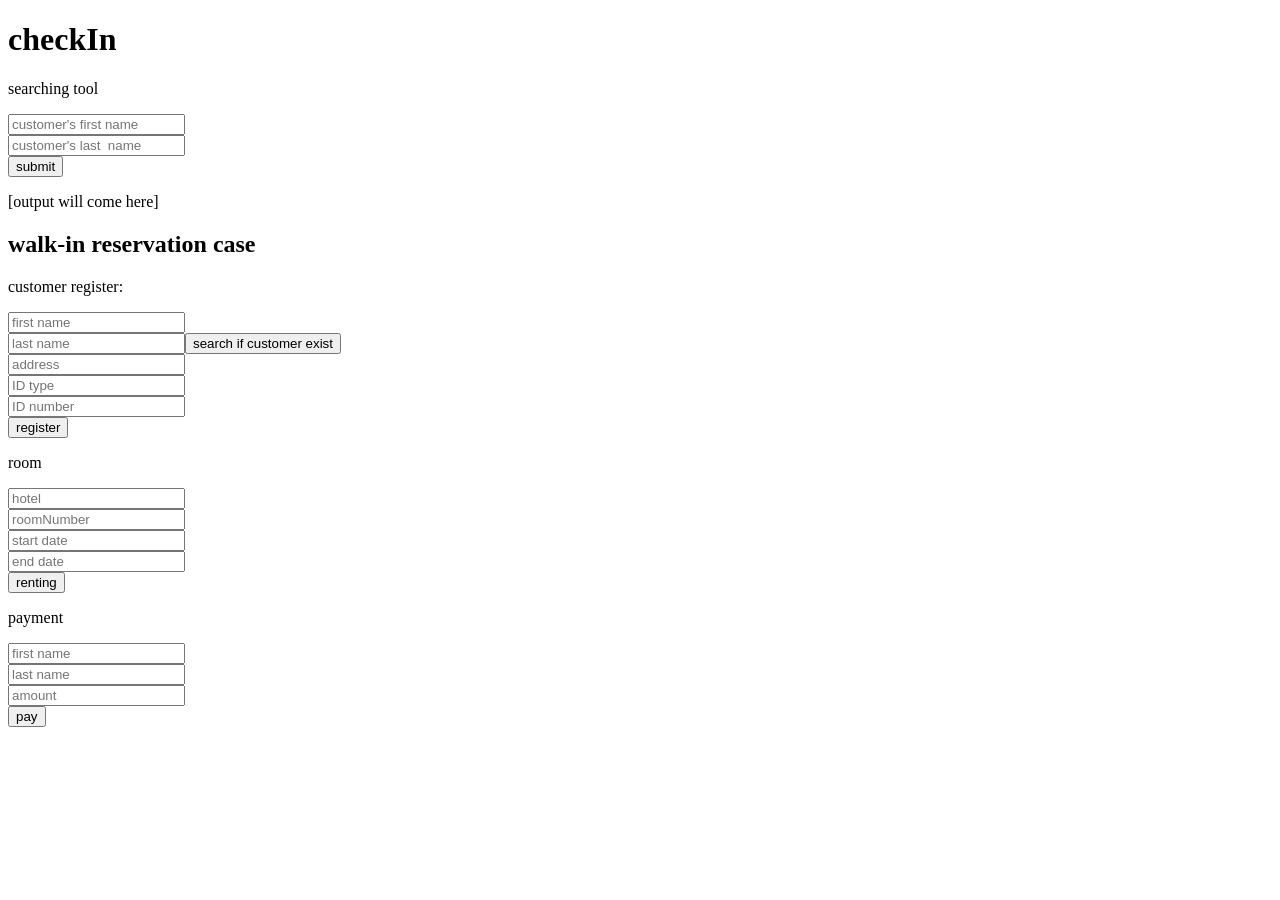
==== app/src/main/resources/static/checkIn.html @ ab444dc7 "add checkIn,sqlView html page" ====
<!DOCTYPE html>
<html lang="en">
    <head>
        <meta charset="UTF-8">
        <title>checkIn page</title>
    </head>

    <body>
        <h1>checkIn</h1>
        <p>searching tool</p>

        <input type="text" placeholder="customer's first name"><br>
        <input type="text" placeholder="customer's last  name"><br>
        <button>submit</button>

        <p>[output will come here]</p>

        <h2>walk-in reservation case</h2>
        <p>customer register:</p>
        <input type="text" placeholder="first name"><br>
        <input type="text" placeholder="last name"><button>search if customer exist</button><br>
        <input type="text" placeholder="address"><br>
        <input type="text" placeholder="ID type"><br>
        <input type="text" placeholder="ID number"><br>
        <button>register</button>

        <p>room</p>
        <input type="text" placeholder="hotel"><br>
        <input type="text" placeholder="roomNumber"><br>
        <input type="text" placeholder="start date"><br>
        <input type="text" placeholder="end date"><br>
        <button>renting</button><br>

        <p>payment</p>
        <input type="text" placeholder="first name"><br>
        <input type="text" placeholder="last name"><br>
        <input type="number" placeholder="amount"><br>
        <button>pay</button>
    </body>
</html>
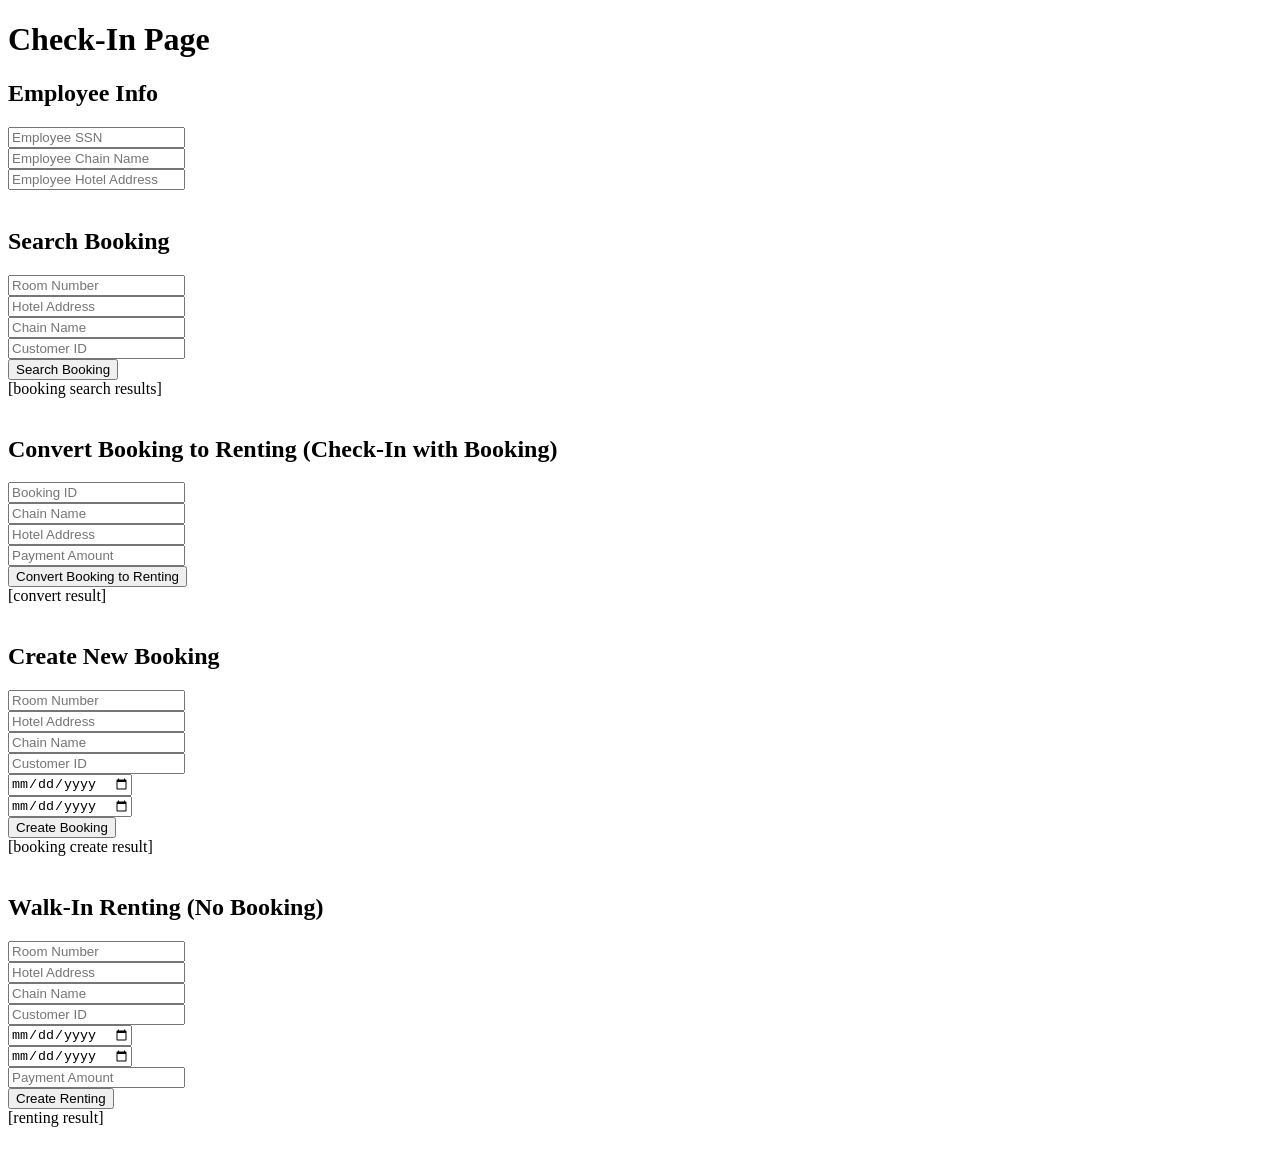
==== commit d3ab9d63: "fetch room/checkin and modify some data structure roomDAO, add roomDAO in hotelController" ====
--- a/app/src/main/resources/static/checkIn.html
+++ b/app/src/main/resources/static/checkIn.html
@@ -1,40 +1,162 @@
 <!DOCTYPE html>
 <html lang="en">
-    <head>
-        <meta charset="UTF-8">
-        <title>checkIn page</title>
-    </head>
+<head>
+    <meta charset="UTF-8">
+    <title>checkIn page</title>
+</head>
 
-    <body>
-        <h1>checkIn</h1>
-        <p>searching tool</p>
+<body>
+<h1>Check-In Page</h1>
 
-        <input type="text" placeholder="customer's first name"><br>
-        <input type="text" placeholder="customer's last  name"><br>
-        <button>submit</button>
+<!-- Employee Info (needed for renting) -->
+<h2>Employee Info</h2>
+<input id="empSsn" type="text" placeholder="Employee SSN"><br>
+<input id="empChainName" type="text" placeholder="Employee Chain Name"><br>
+<input id="empHotelAddress" type="text" placeholder="Employee Hotel Address"><br><br>
 
-        <p>[output will come here]</p>
+<!-- Booking Search -->
+<h2>Search Booking</h2>
+<input id="searchRoomNumber" type="text" placeholder="Room Number"><br>
+<input id="searchHotelAddress" type="text" placeholder="Hotel Address"><br>
+<input id="searchChainName" type="text" placeholder="Chain Name"><br>
+<input id="searchCustomerId" type="text" placeholder="Customer ID"><br>
+<button id="searchBookingButton">Search Booking</button>
+<div id="bookingOutput">[booking search results]</div><br>
 
-        <h2>walk-in reservation case</h2>
-        <p>customer register:</p>
-        <input type="text" placeholder="first name"><br>
-        <input type="text" placeholder="last name"><button>search if customer exist</button><br>
-        <input type="text" placeholder="address"><br>
-        <input type="text" placeholder="ID type"><br>
-        <input type="text" placeholder="ID number"><br>
-        <button>register</button>
+<!-- Convert Booking to Renting -->
+<h2>Convert Booking to Renting (Check-In with Booking)</h2>
+<input id="convertBookingId" type="text" placeholder="Booking ID"><br>
+<input id="convertChainName" type="text" placeholder="Chain Name"><br>
+<input id="convertHotelAddress" type="text" placeholder="Hotel Address"><br>
+<input id="convertPayment" type="text" placeholder="Payment Amount"><br>
+<button id="convertButton">Convert Booking to Renting</button>
+<div id="convertOutput">[convert result]</div><br>
 
-        <p>room</p>
-        <input type="text" placeholder="hotel"><br>
-        <input type="text" placeholder="roomNumber"><br>
-        <input type="text" placeholder="start date"><br>
-        <input type="text" placeholder="end date"><br>
-        <button>renting</button><br>
+<!-- Create Booking -->
+<h2>Create New Booking</h2>
+<input id="bookRoomNumber" type="text" placeholder="Room Number"><br>
+<input id="bookHotelAddress" type="text" placeholder="Hotel Address"><br>
+<input id="bookChainName" type="text" placeholder="Chain Name"><br>
+<input id="bookCustomerId" type="text" placeholder="Customer ID"><br>
+<input id="bookStartDate" type="date"><br>
+<input id="bookEndDate" type="date"><br>
+<button id="createBookingButton">Create Booking</button>
+<div id="bookingCreateOutput">[booking create result]</div><br>
 
-        <p>payment</p>
-        <input type="text" placeholder="first name"><br>
-        <input type="text" placeholder="last name"><br>
-        <input type="number" placeholder="amount"><br>
-        <button>pay</button>
-    </body>
+<!-- Walk-in Renting (no booking) -->
+<h2>Walk-In Renting (No Booking)</h2>
+<input id="rentRoomNumber" type="text" placeholder="Room Number"><br>
+<input id="rentHotelAddress" type="text" placeholder="Hotel Address"><br>
+<input id="rentChainName" type="text" placeholder="Chain Name"><br>
+<input id="rentCustomerId" type="text" placeholder="Customer ID"><br>
+<input id="rentStartDate" type="date"><br>
+<input id="rentEndDate" type="date"><br>
+<input id="rentPayment" type="text" placeholder="Payment Amount"><br>
+<button id="createRentingButton">Create Renting</button>
+<div id="rentingOutput">[renting result]</div><br>
+
+<script>
+    // Search Booking
+    document.getElementById("searchBookingButton").addEventListener("click", () => {
+        const roomNumber = document.getElementById("searchRoomNumber").value;
+        const hotelAddress = document.getElementById("searchHotelAddress").value;
+        const chainName = document.getElementById("searchChainName").value;
+        const customerId = document.getElementById("searchCustomerId").value;
+
+        fetch(`/rentings/booking/search?roomNumber=${roomNumber}&hotelAddress=${hotelAddress}&chainName=${chainName}&customerId=${customerId}`, {
+            method: "GET"
+        })
+            .then(response => response.json())
+            .then(data => {
+                if (data.length > 0) {
+                    document.getElementById("bookingOutput").innerText = JSON.stringify(data);
+                } else {
+                    document.getElementById("bookingOutput").innerText = "No bookings found";
+                }
+            });
+    });
+
+    // Convert Booking to Renting
+    document.getElementById("convertButton").addEventListener("click", () => {
+        const ssn = document.getElementById("empSsn").value;
+        const chainName = document.getElementById("convertChainName").value;
+        const hotelAddress = document.getElementById("convertHotelAddress").value;
+        const bookingId = document.getElementById("convertBookingId").value;
+        const payment = document.getElementById("convertPayment").value;
+
+        fetch(`/rentings/convert?ssn=${ssn}&chainName=${chainName}&hotelAddress=${hotelAddress}&bookingId=${bookingId}&payment=${payment}`, {
+            method: "POST"
+        }).then(response => {
+            if (response.ok) {
+                document.getElementById("convertOutput").innerText = "Booking converted to renting successfully!";
+            } else {
+                document.getElementById("convertOutput").innerText = "Failed to convert booking";
+            }
+        });
+    });
+
+    // Create Booking
+    document.getElementById("createBookingButton").addEventListener("click", () => {
+        const roomNumber = document.getElementById("bookRoomNumber").value;
+        const hotelAddress = document.getElementById("bookHotelAddress").value;
+        const chainName = document.getElementById("bookChainName").value;
+        const customerId = document.getElementById("bookCustomerId").value;
+        const startDate = document.getElementById("bookStartDate").value;
+        const endDate = document.getElementById("bookEndDate").value;
+
+        fetch("/rentings/booking", {
+            method: "POST",
+            headers: {"Content-Type": "application/json"},
+            body: JSON.stringify({
+                roomNumber: parseInt(roomNumber),
+                hotelAddress,
+                chainName,
+                customerId: parseInt(customerId),
+                startDate,
+                endDate
+            })
+        }).then(response => {
+            if (response.ok) {
+                document.getElementById("bookingCreateOutput").innerText = "Booking created successfully!";
+            } else {
+                document.getElementById("bookingCreateOutput").innerText = "Failed to create booking";
+            }
+        });
+    });
+
+    // Walk-in Renting
+    document.getElementById("createRentingButton").addEventListener("click", () => {
+        const roomNumber = document.getElementById("rentRoomNumber").value;
+        const hotelAddress = document.getElementById("rentHotelAddress").value;
+        const chainName = document.getElementById("rentChainName").value;
+        const customerId = document.getElementById("rentCustomerId").value;
+        const startDate = document.getElementById("rentStartDate").value;
+        const endDate = document.getElementById("rentEndDate").value;
+        const payment = document.getElementById("rentPayment").value;
+        const empSsn = document.getElementById("empSsn").value;
+        const empChainName = document.getElementById("empChainName").value;
+        const empHotelAddress = document.getElementById("empHotelAddress").value;
+
+        fetch(`/rentings?empSsn=${empSsn}&empChainName=${empChainName}&empHotelAddress=${empHotelAddress}`, {
+            method: "POST",
+            headers: {"Content-Type": "application/json"},
+            body: JSON.stringify({
+                roomNumber: parseInt(roomNumber),
+                hotelAddress,
+                chainName,
+                customerId: parseInt(customerId),
+                startDate,
+                endDate,
+                payment: parseInt(payment)
+            })
+        }).then(response => {
+            if (response.ok) {
+                document.getElementById("rentingOutput").innerText = "Renting created successfully!";
+            } else {
+                document.getElementById("rentingOutput").innerText = "Failed to create renting";
+            }
+        });
+    });
+</script>
+</body>
 </html>
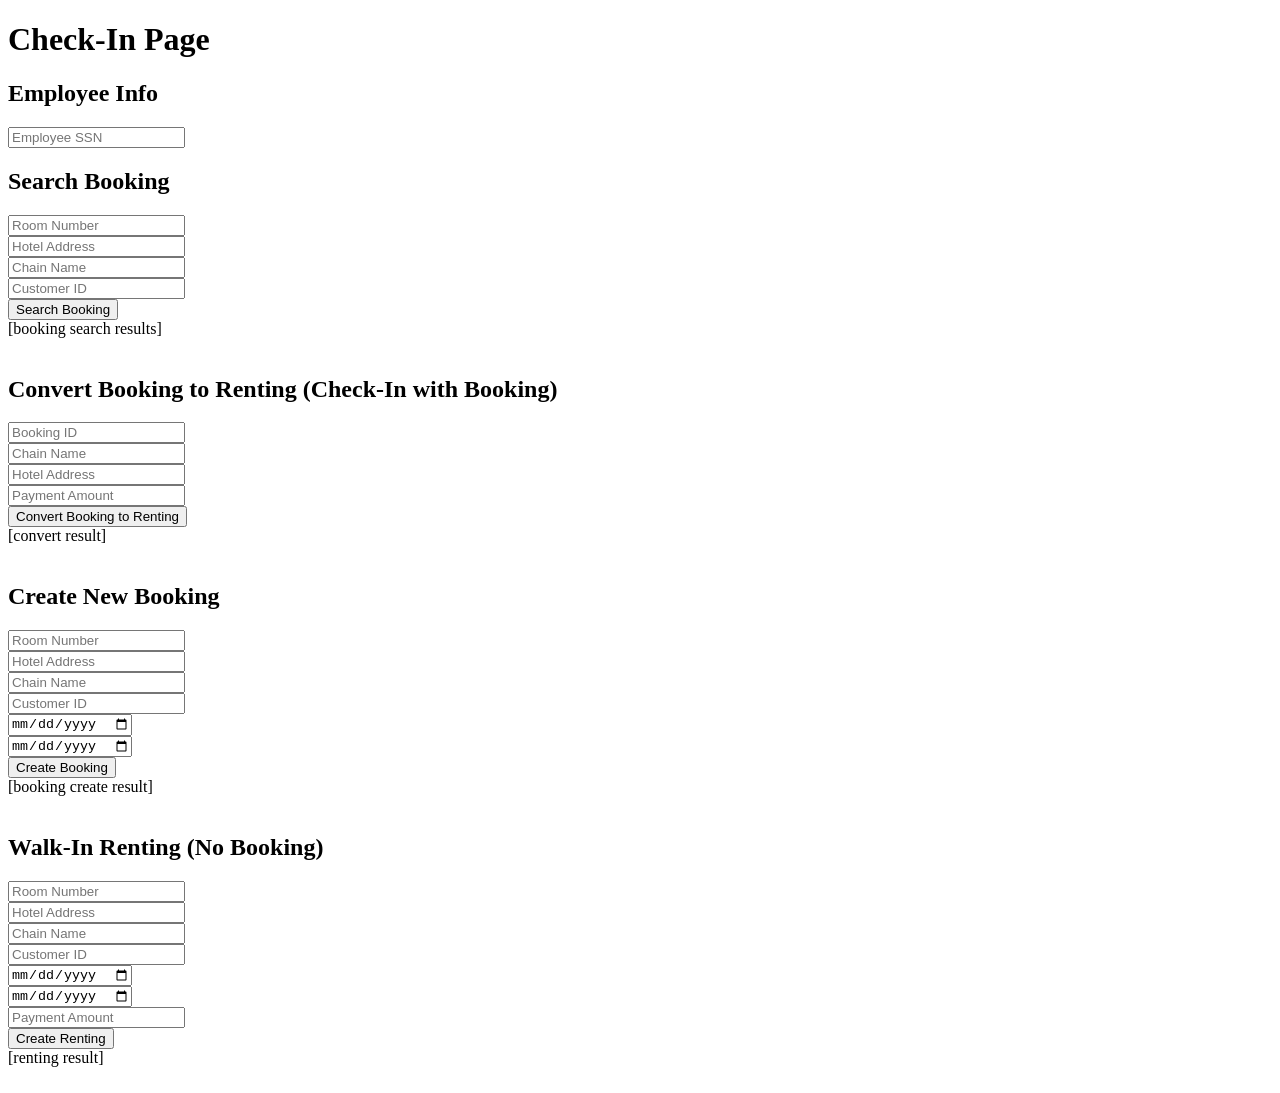
==== commit 8a384c8e: "fix fetch" ====
--- a/app/src/main/resources/static/checkIn.html
+++ b/app/src/main/resources/static/checkIn.html
@@ -1,162 +1,158 @@
 <!DOCTYPE html>
 <html lang="en">
-<head>
-    <meta charset="UTF-8">
-    <title>checkIn page</title>
-</head>
+    <head>
+        <meta charset="UTF-8">
+        <title>checkIn page</title>
+    </head>
 
-<body>
-<h1>Check-In Page</h1>
+    <body>
+        <h1>Check-In Page</h1>
 
-<!-- Employee Info (needed for renting) -->
-<h2>Employee Info</h2>
-<input id="empSsn" type="text" placeholder="Employee SSN"><br>
-<input id="empChainName" type="text" placeholder="Employee Chain Name"><br>
-<input id="empHotelAddress" type="text" placeholder="Employee Hotel Address"><br><br>
+        <!-- Employee Info (needed for renting) -->
+        <h2>Employee Info</h2>
+        <input id="empSsn" type="text" placeholder="Employee SSN"><br>
 
-<!-- Booking Search -->
-<h2>Search Booking</h2>
-<input id="searchRoomNumber" type="text" placeholder="Room Number"><br>
-<input id="searchHotelAddress" type="text" placeholder="Hotel Address"><br>
-<input id="searchChainName" type="text" placeholder="Chain Name"><br>
-<input id="searchCustomerId" type="text" placeholder="Customer ID"><br>
-<button id="searchBookingButton">Search Booking</button>
-<div id="bookingOutput">[booking search results]</div><br>
+        <!-- Booking Search -->
+        <h2>Search Booking</h2>
+        <input id="searchRoomNumber" type="text" placeholder="Room Number"><br>
+        <input id="searchHotelAddress" type="text" placeholder="Hotel Address"><br>
+        <input id="searchChainName" type="text" placeholder="Chain Name"><br>
+        <input id="searchCustomerId" type="text" placeholder="Customer ID"><br>
+        <button id="searchBookingButton">Search Booking</button>
+        <div id="bookingOutput">[booking search results]</div><br>
 
-<!-- Convert Booking to Renting -->
-<h2>Convert Booking to Renting (Check-In with Booking)</h2>
-<input id="convertBookingId" type="text" placeholder="Booking ID"><br>
-<input id="convertChainName" type="text" placeholder="Chain Name"><br>
-<input id="convertHotelAddress" type="text" placeholder="Hotel Address"><br>
-<input id="convertPayment" type="text" placeholder="Payment Amount"><br>
-<button id="convertButton">Convert Booking to Renting</button>
-<div id="convertOutput">[convert result]</div><br>
+        <!-- Convert Booking to Renting -->
+        <h2>Convert Booking to Renting (Check-In with Booking)</h2>
+        <input id="convertBookingId" type="text" placeholder="Booking ID"><br>
+        <input id="convertChainName" type="text" placeholder="Chain Name"><br>
+        <input id="convertHotelAddress" type="text" placeholder="Hotel Address"><br>
+        <input id="convertPayment" type="text" placeholder="Payment Amount"><br>
+        <button id="convertButton">Convert Booking to Renting</button>
+        <div id="convertOutput">[convert result]</div><br>
 
-<!-- Create Booking -->
-<h2>Create New Booking</h2>
-<input id="bookRoomNumber" type="text" placeholder="Room Number"><br>
-<input id="bookHotelAddress" type="text" placeholder="Hotel Address"><br>
-<input id="bookChainName" type="text" placeholder="Chain Name"><br>
-<input id="bookCustomerId" type="text" placeholder="Customer ID"><br>
-<input id="bookStartDate" type="date"><br>
-<input id="bookEndDate" type="date"><br>
-<button id="createBookingButton">Create Booking</button>
-<div id="bookingCreateOutput">[booking create result]</div><br>
+        <!-- Create Booking -->
+        <h2>Create New Booking</h2>
+        <input id="bookRoomNumber" type="text" placeholder="Room Number"><br>
+        <input id="bookHotelAddress" type="text" placeholder="Hotel Address"><br>
+        <input id="bookChainName" type="text" placeholder="Chain Name"><br>
+        <input id="bookCustomerId" type="text" placeholder="Customer ID"><br>
+        <input id="bookStartDate" type="date"><br>
+        <input id="bookEndDate" type="date"><br>
+        <button id="createBookingButton">Create Booking</button>
+        <div id="bookingCreateOutput">[booking create result]</div><br>
 
-<!-- Walk-in Renting (no booking) -->
-<h2>Walk-In Renting (No Booking)</h2>
-<input id="rentRoomNumber" type="text" placeholder="Room Number"><br>
-<input id="rentHotelAddress" type="text" placeholder="Hotel Address"><br>
-<input id="rentChainName" type="text" placeholder="Chain Name"><br>
-<input id="rentCustomerId" type="text" placeholder="Customer ID"><br>
-<input id="rentStartDate" type="date"><br>
-<input id="rentEndDate" type="date"><br>
-<input id="rentPayment" type="text" placeholder="Payment Amount"><br>
-<button id="createRentingButton">Create Renting</button>
-<div id="rentingOutput">[renting result]</div><br>
+        <!-- Walk-in Renting (no booking) -->
+        <h2>Walk-In Renting (No Booking)</h2>
+        <input id="rentRoomNumber" type="text" placeholder="Room Number"><br>
+        <input id="rentHotelAddress" type="text" placeholder="Hotel Address"><br>
+        <input id="rentChainName" type="text" placeholder="Chain Name"><br>
+        <input id="rentCustomerId" type="text" placeholder="Customer ID"><br>
+        <input id="rentStartDate" type="date"><br>
+        <input id="rentEndDate" type="date"><br>
+        <input id="rentPayment" type="text" placeholder="Payment Amount"><br>
+        <button id="createRentingButton">Create Renting</button>
+        <div id="rentingOutput">[renting result]</div><br>
 
-<script>
-    // Search Booking
-    document.getElementById("searchBookingButton").addEventListener("click", () => {
-        const roomNumber = document.getElementById("searchRoomNumber").value;
-        const hotelAddress = document.getElementById("searchHotelAddress").value;
-        const chainName = document.getElementById("searchChainName").value;
-        const customerId = document.getElementById("searchCustomerId").value;
+        <script>
+            // Search Booking
+            document.getElementById("searchBookingButton").addEventListener("click", () => {
+                const roomNumber = document.getElementById("searchRoomNumber").value;
+                const hotelAddress = document.getElementById("searchHotelAddress").value;
+                const chainName = document.getElementById("searchChainName").value;
+                const customerId = document.getElementById("searchCustomerId").value;
 
-        fetch(`/rentings/booking/search?roomNumber=${roomNumber}&hotelAddress=${hotelAddress}&chainName=${chainName}&customerId=${customerId}`, {
-            method: "GET"
-        })
-            .then(response => response.json())
-            .then(data => {
-                if (data.length > 0) {
-                    document.getElementById("bookingOutput").innerText = JSON.stringify(data);
-                } else {
-                    document.getElementById("bookingOutput").innerText = "No bookings found";
-                }
+                fetch(`/rentings/booking/search?roomNumber=${roomNumber}&hotelAddress=${hotelAddress}&chainName=${chainName}&customerId=${customerId}`, {
+                    method: "GET"
+                })
+                    .then(response => response.json())
+                    .then(data => {
+                        if (data.length > 0) {
+                            document.getElementById("bookingOutput").innerText = JSON.stringify(data);
+                        } else {
+                            document.getElementById("bookingOutput").innerText = "No bookings found";
+                        }
+                    });
             });
-    });
 
-    // Convert Booking to Renting
-    document.getElementById("convertButton").addEventListener("click", () => {
-        const ssn = document.getElementById("empSsn").value;
-        const chainName = document.getElementById("convertChainName").value;
-        const hotelAddress = document.getElementById("convertHotelAddress").value;
-        const bookingId = document.getElementById("convertBookingId").value;
-        const payment = document.getElementById("convertPayment").value;
+            // Convert Booking to Renting
+            document.getElementById("convertButton").addEventListener("click", () => {
+                const ssn = document.getElementById("empSsn").value;
+                const chainName = document.getElementById("convertChainName").value;
+                const hotelAddress = document.getElementById("convertHotelAddress").value;
+                const bookingId = document.getElementById("convertBookingId").value;
+                const payment = document.getElementById("convertPayment").value;
 
-        fetch(`/rentings/convert?ssn=${ssn}&chainName=${chainName}&hotelAddress=${hotelAddress}&bookingId=${bookingId}&payment=${payment}`, {
-            method: "POST"
-        }).then(response => {
-            if (response.ok) {
-                document.getElementById("convertOutput").innerText = "Booking converted to renting successfully!";
-            } else {
-                document.getElementById("convertOutput").innerText = "Failed to convert booking";
-            }
-        });
-    });
+                fetch(`/rentings/convert?ssn=${ssn}&chainName=${chainName}&hotelAddress=${hotelAddress}&bookingId=${bookingId}&payment=${payment}`, {
+                    method: "POST"
+                }).then(response => {
+                    if (response.ok) {
+                        document.getElementById("convertOutput").innerText = "Booking converted to renting successfully!";
+                    } else {
+                        document.getElementById("convertOutput").innerText = "Failed to convert booking";
+                    }
+                });
+            });
 
-    // Create Booking
-    document.getElementById("createBookingButton").addEventListener("click", () => {
-        const roomNumber = document.getElementById("bookRoomNumber").value;
-        const hotelAddress = document.getElementById("bookHotelAddress").value;
-        const chainName = document.getElementById("bookChainName").value;
-        const customerId = document.getElementById("bookCustomerId").value;
-        const startDate = document.getElementById("bookStartDate").value;
-        const endDate = document.getElementById("bookEndDate").value;
+            // Create Booking
+            document.getElementById("createBookingButton").addEventListener("click", () => {
+                const roomNumber = document.getElementById("bookRoomNumber").value;
+                const hotelAddress = document.getElementById("bookHotelAddress").value;
+                const chainName = document.getElementById("bookChainName").value;
+                const customerId = document.getElementById("bookCustomerId").value;
+                const startDate = document.getElementById("bookStartDate").value;
+                const endDate = document.getElementById("bookEndDate").value;
 
-        fetch("/rentings/booking", {
-            method: "POST",
-            headers: {"Content-Type": "application/json"},
-            body: JSON.stringify({
-                roomNumber: parseInt(roomNumber),
-                hotelAddress,
-                chainName,
-                customerId: parseInt(customerId),
-                startDate,
-                endDate
-            })
-        }).then(response => {
-            if (response.ok) {
-                document.getElementById("bookingCreateOutput").innerText = "Booking created successfully!";
-            } else {
-                document.getElementById("bookingCreateOutput").innerText = "Failed to create booking";
-            }
-        });
-    });
+                fetch("/rentings/booking", {
+                    method: "POST",
+                    headers: {"Content-Type": "application/json"},
+                    body: JSON.stringify({
+                        roomNumber: parseInt(roomNumber),
+                        hotelAddress,
+                        chainName,
+                        customerId: parseInt(customerId),
+                        startDate,
+                        endDate
+                    })
+                }).then(response => {
+                    if (response.ok) {
+                        document.getElementById("bookingCreateOutput").innerText = "Booking created successfully!";
+                    } else {
+                        document.getElementById("bookingCreateOutput").innerText = "Failed to create booking";
+                    }
+                });
+            });
 
-    // Walk-in Renting
-    document.getElementById("createRentingButton").addEventListener("click", () => {
-        const roomNumber = document.getElementById("rentRoomNumber").value;
-        const hotelAddress = document.getElementById("rentHotelAddress").value;
-        const chainName = document.getElementById("rentChainName").value;
-        const customerId = document.getElementById("rentCustomerId").value;
-        const startDate = document.getElementById("rentStartDate").value;
-        const endDate = document.getElementById("rentEndDate").value;
-        const payment = document.getElementById("rentPayment").value;
-        const empSsn = document.getElementById("empSsn").value;
-        const empChainName = document.getElementById("empChainName").value;
-        const empHotelAddress = document.getElementById("empHotelAddress").value;
+            // Walk-in Renting
+            document.getElementById("createRentingButton").addEventListener("click", () => {
+                const roomNumber = document.getElementById("rentRoomNumber").value;
+                const hotelAddress = document.getElementById("rentHotelAddress").value;
+                const chainName = document.getElementById("rentChainName").value;
+                const customerId = document.getElementById("rentCustomerId").value;
+                const startDate = document.getElementById("rentStartDate").value;
+                const endDate = document.getElementById("rentEndDate").value;
+                const payment = document.getElementById("rentPayment").value;
+                const empSsn = document.getElementById("empSsn").value;
 
-        fetch(`/rentings?empSsn=${empSsn}&empChainName=${empChainName}&empHotelAddress=${empHotelAddress}`, {
-            method: "POST",
-            headers: {"Content-Type": "application/json"},
-            body: JSON.stringify({
-                roomNumber: parseInt(roomNumber),
-                hotelAddress,
-                chainName,
-                customerId: parseInt(customerId),
-                startDate,
-                endDate,
-                payment: parseInt(payment)
-            })
-        }).then(response => {
-            if (response.ok) {
-                document.getElementById("rentingOutput").innerText = "Renting created successfully!";
-            } else {
-                document.getElementById("rentingOutput").innerText = "Failed to create renting";
-            }
-        });
-    });
-</script>
-</body>
+                fetch(`/rentings?empSsn=${empSsn}`, {
+                    method: "POST",
+                    headers: {"Content-Type": "application/json"},
+                    body: JSON.stringify({
+                        roomNumber: parseInt(roomNumber),
+                        hotelAddress,
+                        chainName,
+                        customerId: parseInt(customerId),
+                        startDate,
+                        endDate,
+                        payment: parseInt(payment)
+                    })
+                }).then(response => {
+                    if (response.ok) {
+                        document.getElementById("rentingOutput").innerText = "Renting created successfully!";
+                    } else {
+                        document.getElementById("rentingOutput").innerText = "Failed to create renting";
+                    }
+                });
+            });
+        </script>
+    </body>
 </html>
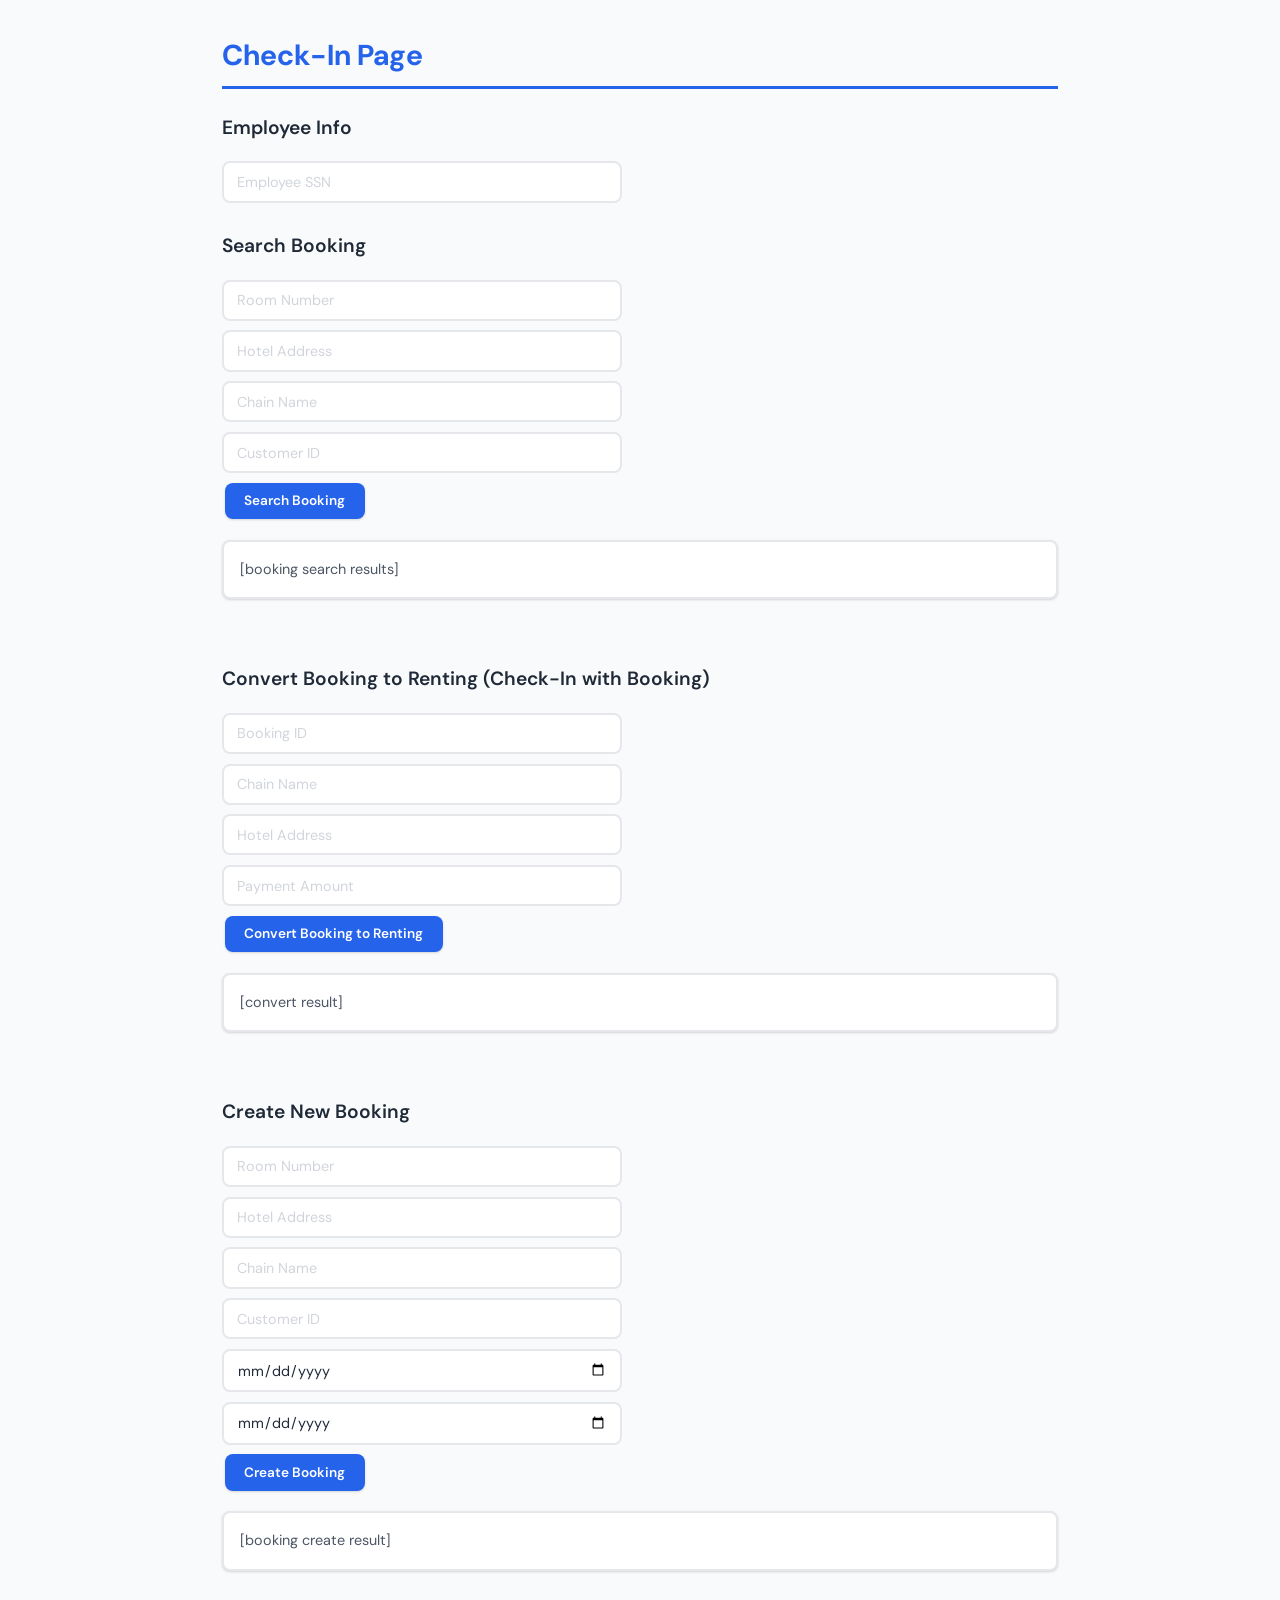
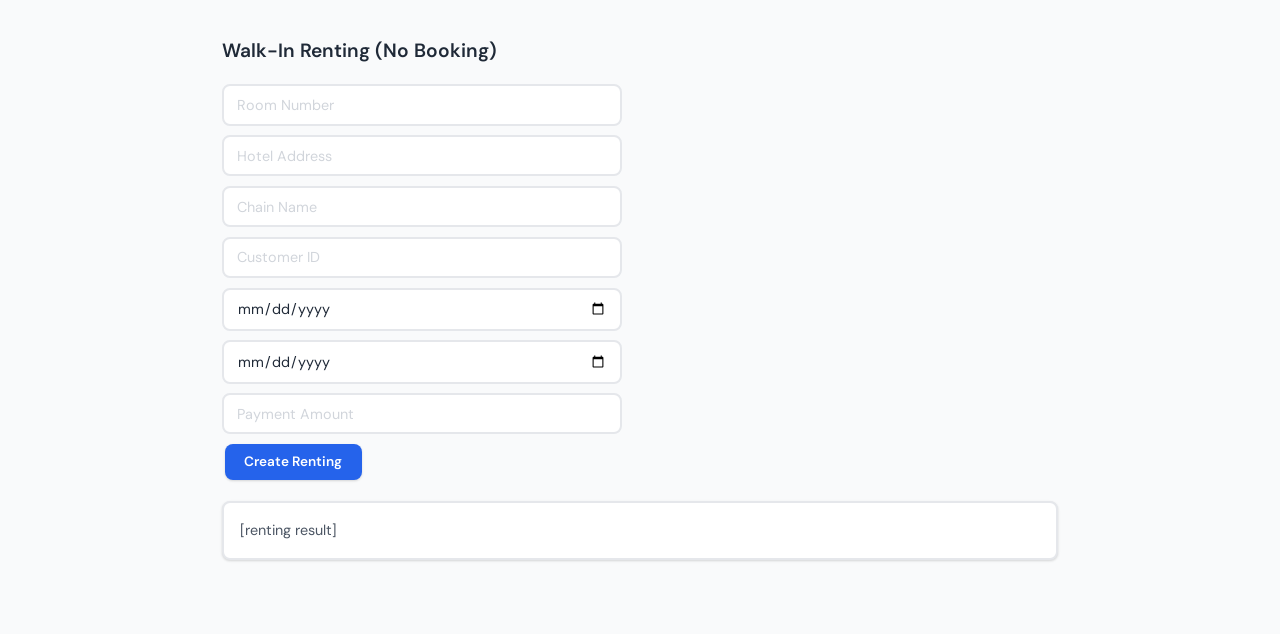
==== commit 0ea1709d: "add css" ====
--- a/app/src/main/resources/static/checkIn.html
+++ b/app/src/main/resources/static/checkIn.html
@@ -3,6 +3,7 @@
     <head>
         <meta charset="UTF-8">
         <title>checkIn page</title>
+        <link rel="stylesheet" href="style.css">
     </head>
 
     <body>
--- a/app/src/main/resources/static/style.css
+++ b/app/src/main/resources/static/style.css
@@ -0,0 +1,252 @@
+/* e-Hotels Common Style */
+@import url('https://fonts.googleapis.com/css2?family=DM+Sans:wght@400;500;700&display=swap');
+
+:root {
+    --blue: #2563eb;
+    --blue-hover: #1d4ed8;
+    --blue-light: #eff6ff;
+    --red: #dc2626;
+    --red-hover: #b91c1c;
+    --green: #16a34a;
+    --green-hover: #15803d;
+    --gray-50: #f9fafb;
+    --gray-100: #f3f4f6;
+    --gray-200: #e5e7eb;
+    --gray-300: #d1d5db;
+    --gray-600: #4b5563;
+    --gray-800: #1f2937;
+    --shadow: 0 1px 3px rgba(0,0,0,0.1), 0 1px 2px rgba(0,0,0,0.06);
+    --shadow-md: 0 4px 6px rgba(0,0,0,0.07), 0 2px 4px rgba(0,0,0,0.06);
+    --radius: 8px;
+}
+
+* {
+    margin: 0;
+    padding: 0;
+    box-sizing: border-box;
+}
+
+body {
+    font-family: 'DM Sans', sans-serif;
+    background: var(--gray-50);
+    color: var(--gray-800);
+    padding: 2rem;
+    max-width: 900px;
+    margin: 0 auto;
+    line-height: 1.6;
+}
+
+h1 {
+    font-size: 1.8rem;
+    font-weight: 700;
+    color: var(--blue);
+    margin-bottom: 0.5rem;
+    padding-bottom: 0.5rem;
+    border-bottom: 3px solid var(--blue);
+}
+
+h2 {
+    font-size: 1.2rem;
+    font-weight: 600;
+    color: var(--gray-800);
+    margin-top: 1.5rem;
+    margin-bottom: 0.8rem;
+}
+
+a {
+    color: var(--blue);
+    text-decoration: none;
+    font-weight: 500;
+}
+
+a:hover {
+    text-decoration: underline;
+}
+
+/* Input */
+input[type="text"],
+input[type="number"],
+input[type="date"] {
+    width: 100%;
+    max-width: 400px;
+    padding: 0.6rem 0.8rem;
+    margin: 0.3rem 0;
+    border: 2px solid var(--gray-200);
+    border-radius: var(--radius);
+    font-family: inherit;
+    font-size: 0.9rem;
+    color: var(--gray-800);
+    background: white;
+    transition: border-color 0.2s, box-shadow 0.2s;
+}
+
+input:focus {
+    outline: none;
+    border-color: var(--blue);
+    box-shadow: 0 0 0 3px rgba(37, 99, 235, 0.15);
+}
+
+input::placeholder {
+    color: var(--gray-300);
+}
+
+/* Select */
+select {
+    padding: 0.6rem 0.8rem;
+    margin: 0.3rem 0;
+    border: 2px solid var(--gray-200);
+    border-radius: var(--radius);
+    font-family: inherit;
+    font-size: 0.9rem;
+    color: var(--gray-800);
+    background: white;
+    cursor: pointer;
+    transition: border-color 0.2s;
+}
+
+select:focus {
+    outline: none;
+    border-color: var(--blue);
+}
+
+/* Buttons */
+button {
+    padding: 0.6rem 1.2rem;
+    margin: 0.3rem 0.2rem;
+    border: none;
+    border-radius: var(--radius);
+    font-family: inherit;
+    font-size: 0.85rem;
+    font-weight: 600;
+    cursor: pointer;
+    transition: all 0.2s;
+    background: var(--blue);
+    color: white;
+    box-shadow: var(--shadow);
+}
+
+button:hover {
+    background: var(--blue-hover);
+    transform: translateY(-1px);
+    box-shadow: var(--shadow-md);
+}
+
+button:active {
+    transform: translateY(0);
+}
+
+/* Delete buttons */
+button[id*="delete" i],
+button[id*="Delete" i],
+button[id*="remove" i],
+button[id*="Remove" i] {
+    background: var(--red);
+}
+
+button[id*="delete" i]:hover,
+button[id*="Delete" i]:hover,
+button[id*="remove" i]:hover,
+button[id*="Remove" i]:hover {
+    background: var(--red-hover);
+}
+
+/* Add buttons */
+button[id*="add" i]:not(#addButton),
+button[id*="Add" i]:not(#addButton) {
+    background: var(--green);
+}
+
+button[id*="add" i]:not(#addButton):hover,
+button[id*="Add" i]:not(#addButton):hover {
+    background: var(--green-hover);
+}
+
+/* Output area */
+div[id*="output" i],
+div[id*="Output" i] {
+    margin: 1rem 0;
+    padding: 1rem;
+    background: white;
+    border: 2px solid var(--gray-200);
+    border-radius: var(--radius);
+    box-shadow: var(--shadow);
+    font-size: 0.9rem;
+    color: var(--gray-600);
+    min-height: 3rem;
+    word-wrap: break-word;
+}
+
+/* Tables */
+table {
+    width: 100%;
+    border-collapse: collapse;
+    margin: 1rem 0;
+    background: white;
+    border-radius: var(--radius);
+    overflow: hidden;
+    box-shadow: var(--shadow);
+}
+
+th {
+    background: var(--blue);
+    color: white;
+    padding: 0.7rem 1rem;
+    text-align: left;
+    font-size: 0.85rem;
+    font-weight: 600;
+    text-transform: uppercase;
+    letter-spacing: 0.03em;
+}
+
+td {
+    padding: 0.6rem 1rem;
+    border-bottom: 1px solid var(--gray-100);
+    font-size: 0.9rem;
+}
+
+tr:nth-child(even) {
+    background: var(--blue-light);
+}
+
+tr:hover {
+    background: var(--gray-100);
+}
+
+/* Section dividers */
+p {
+    margin: 0.5rem 0;
+    color: var(--gray-600);
+}
+
+br {
+    display: block;
+    margin: 0.2rem 0;
+}
+
+/* Div sections */
+div:not([id]) {
+    margin: 0.5rem 0;
+}
+
+/* Navigation cards for index page */
+.nav-card {
+    display: inline-block;
+    padding: 1rem 1.5rem;
+    margin: 0.5rem;
+    background: white;
+    border: 2px solid var(--gray-200);
+    border-radius: var(--radius);
+    box-shadow: var(--shadow);
+    text-decoration: none;
+    color: var(--gray-800);
+    font-weight: 600;
+    transition: all 0.2s;
+}
+
+.nav-card:hover {
+    border-color: var(--blue);
+    box-shadow: var(--shadow-md);
+    transform: translateY(-2px);
+    text-decoration: none;
+    color: var(--blue);
+}
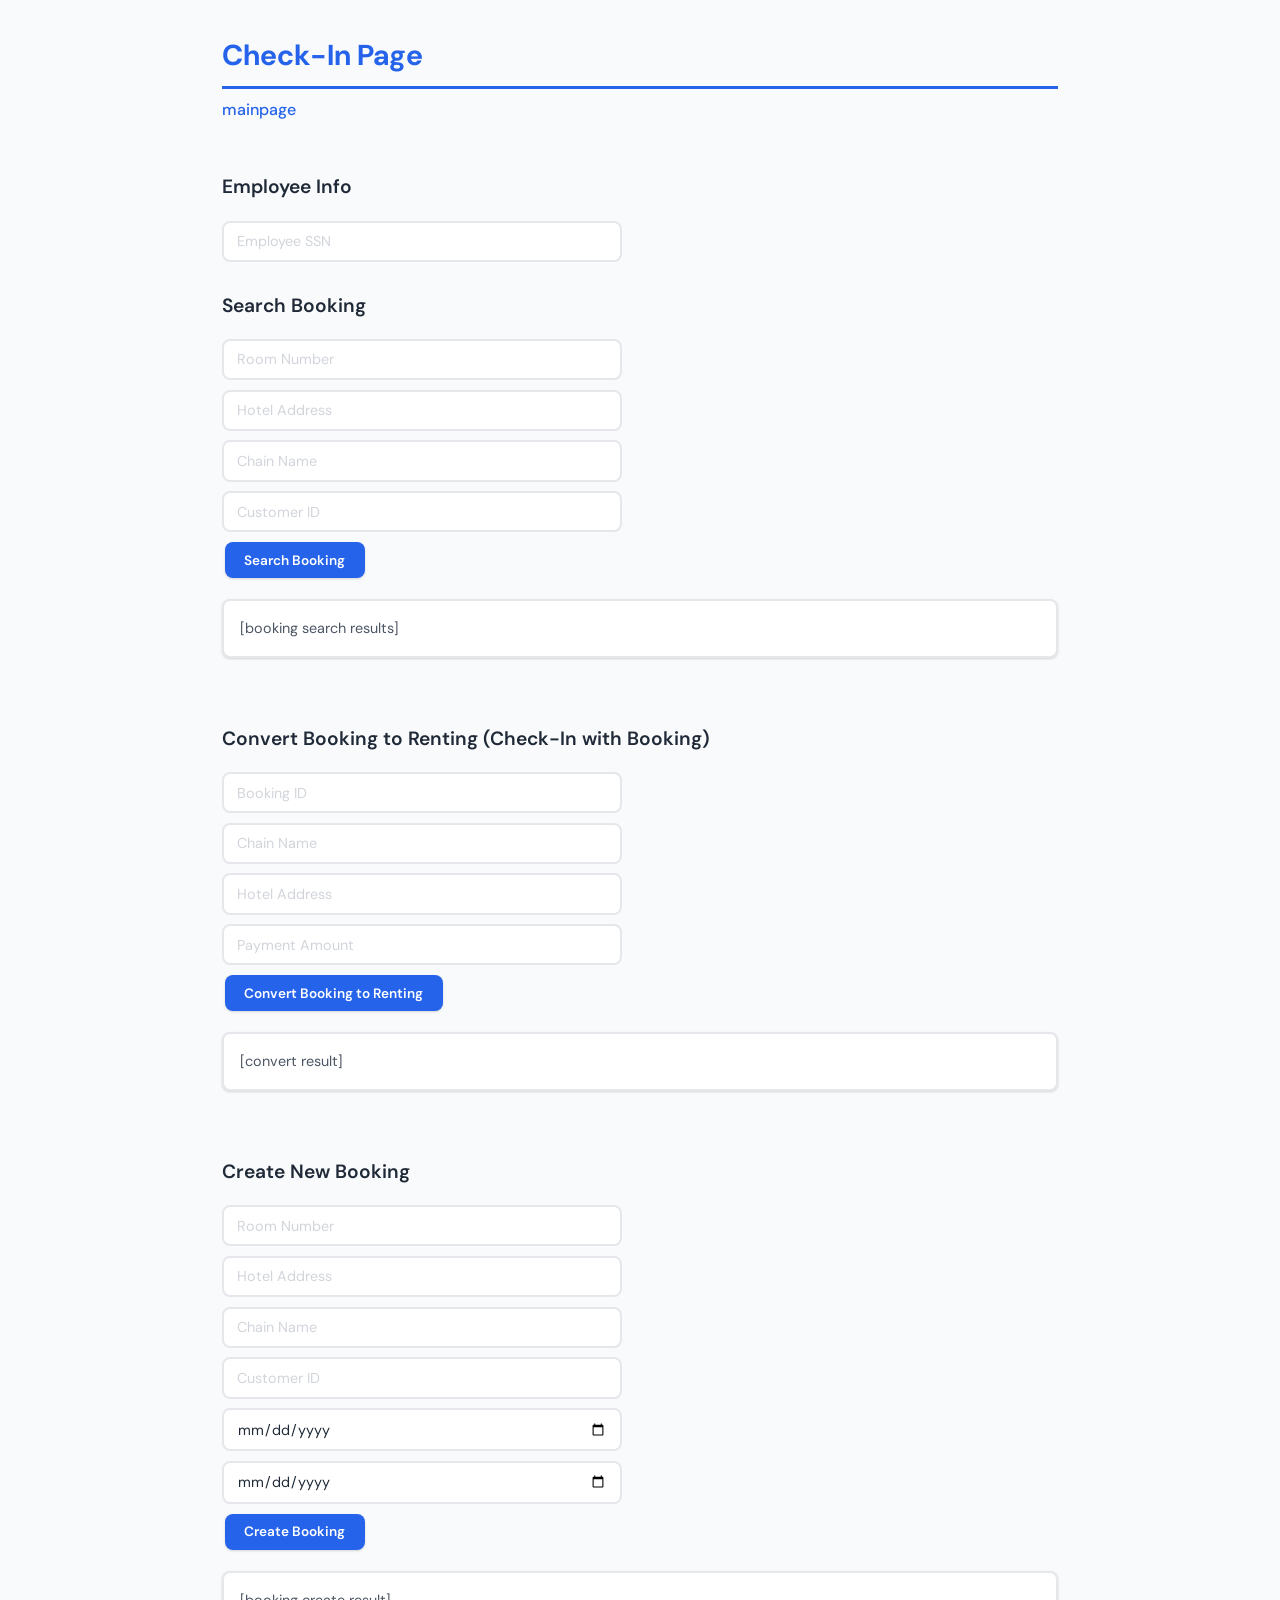
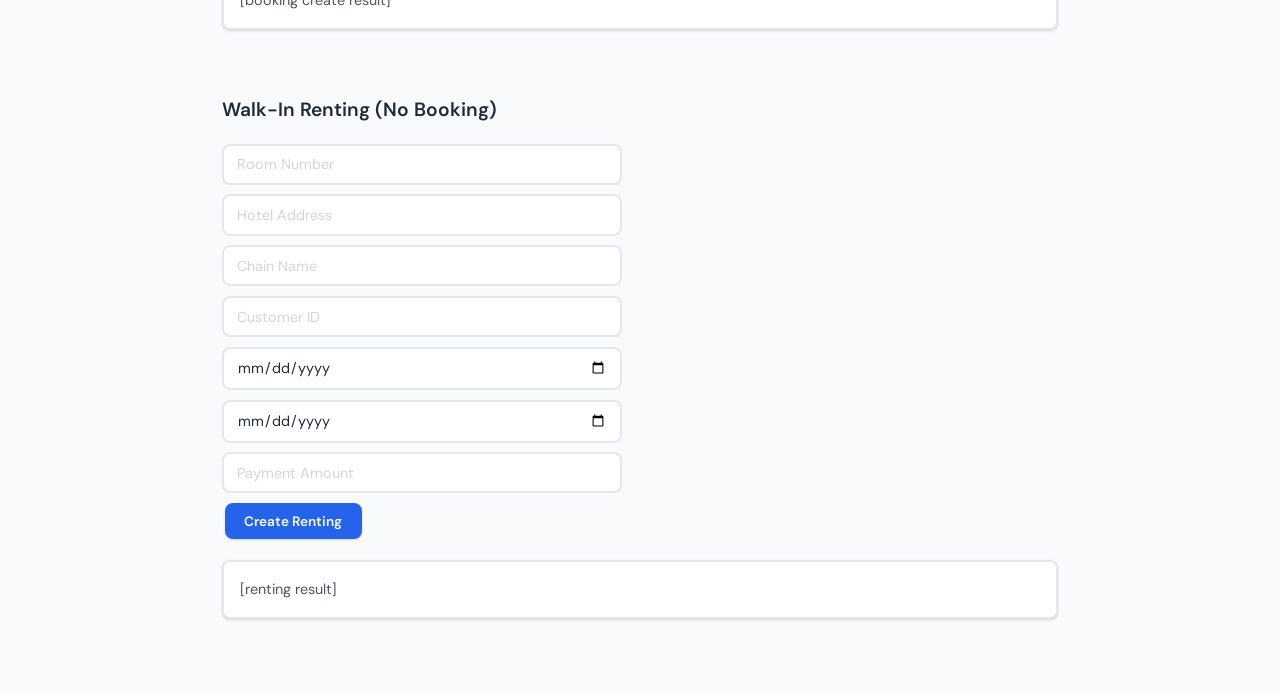
==== commit 8f3b57b8: "add more css stuff" ====
--- a/app/src/main/resources/static/checkIn.html
+++ b/app/src/main/resources/static/checkIn.html
@@ -8,6 +8,7 @@
 
     <body>
         <h1>Check-In Page</h1>
+        <a href="index.html">mainpage</a><br><br>
 
         <!-- Employee Info (needed for renting) -->
         <h2>Employee Info</h2>
@@ -68,7 +69,21 @@
                     .then(response => response.json())
                     .then(data => {
                         if (data.length > 0) {
-                            document.getElementById("bookingOutput").innerText = JSON.stringify(data);
+                            let table = "<table><tr><th>ID</th><th>Room #</th><th>Hotel Address</th><th>Chain</th><th>Customer ID</th><th>Start Date</th><th>End Date</th><th>Registration Date</th></tr>";
+                            for (let i = 0; i < data.length; i++) {
+                                table += "<tr>";
+                                table += "<td>" + data[i].id + "</td>";
+                                table += "<td>" + data[i].room_number + "</td>";
+                                table += "<td>" + data[i].hotel_address + "</td>";
+                                table += "<td>" + data[i].chain_name + "</td>";
+                                table += "<td>" + data[i].customer_id + "</td>";
+                                table += "<td>" + data[i].start_date + "</td>";
+                                table += "<td>" + data[i].end_date + "</td>";
+                                table += "<td>" + data[i].registration_date + "</td>";
+                                table += "</tr>";
+                            }
+                            table += "</table>";
+                            document.getElementById("bookingOutput").innerHTML = table;
                         } else {
                             document.getElementById("bookingOutput").innerText = "No bookings found";
                         }
--- a/app/src/main/resources/static/style.css
+++ b/app/src/main/resources/static/style.css
@@ -250,3 +250,5 @@
     text-decoration: none;
     color: var(--blue);
 }
+
+
